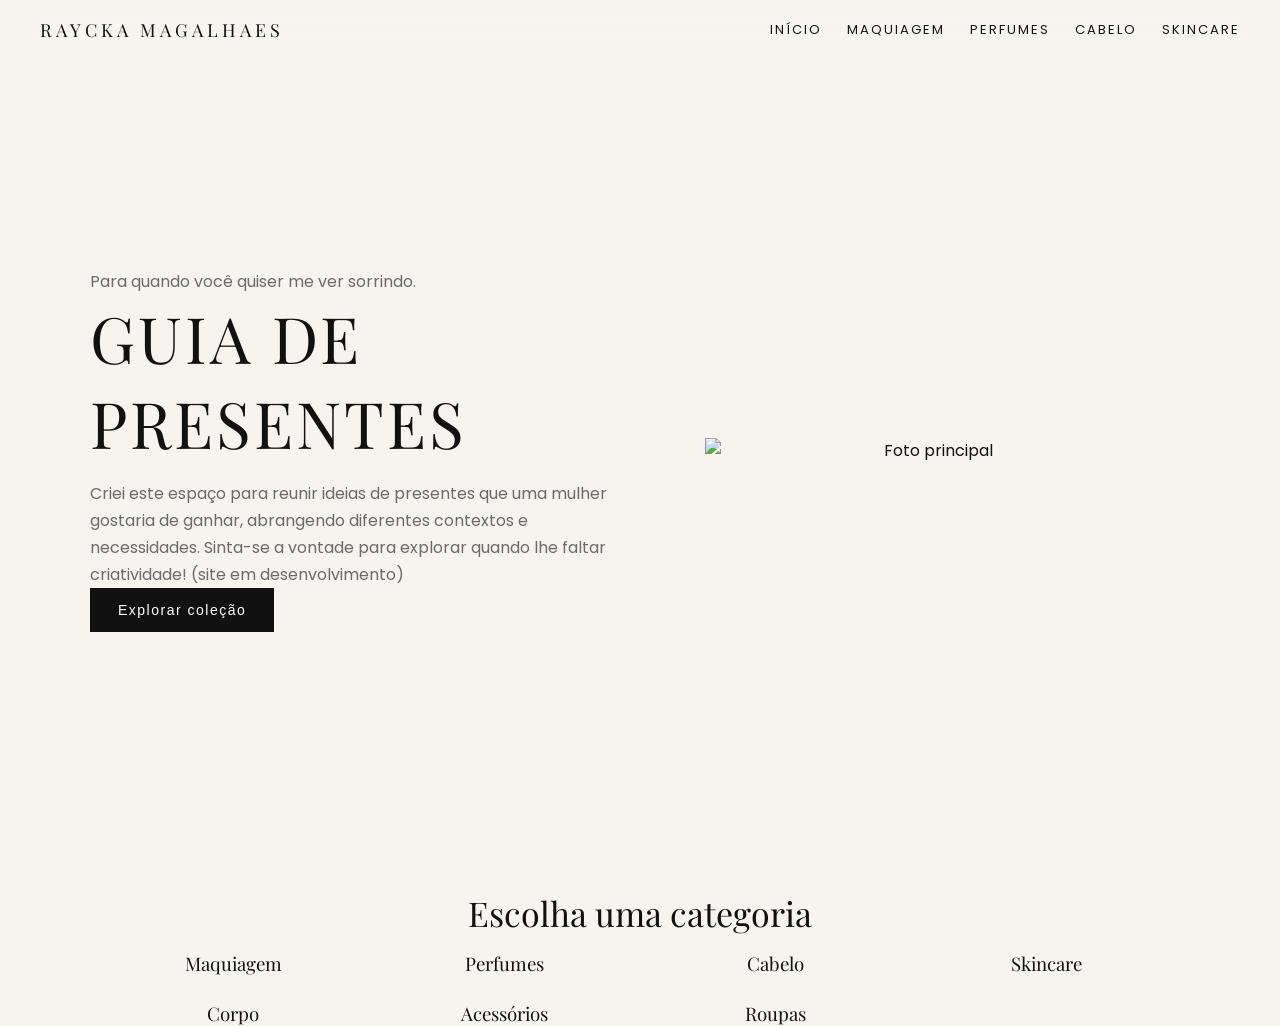
==== index.html @ 3a83c963 "Add files via upload" ====
<!DOCTYPE html>
<html lang="pt-BR">
<head>
    <meta charset="UTF-8">
    <title>GUIA DE PRESENTES</title>

    <link rel="stylesheet" href="style.css">

    <!-- Fontes -->
    <link rel="preconnect" href="https://fonts.googleapis.com">
    <link rel="preconnect" href="https://fonts.gstatic.com" crossorigin>

    <link href="https://fonts.googleapis.com/css2?family=Poppins:wght@300;400;700&family=Playfair+Display:wght@500;700&display=swap" rel="stylesheet">
</head>

<body>

<!-- ================= TOPBAR ================= -->
<nav class="topbar">

    <div class="logo">RAYCKA MAGALHAES</div>

    <div class="links">
        <a href="#hero">Início</a>
        <a href="maquiagem.html">Maquiagem</a>
        <a href="perfumes.html">Perfumes</a>
        <a href="Cabelo.html">Cabelo</a>
        <a href="skincare.html">Skincare</a>
    </div>

</nav>


<!-- ================= HERO ================= -->
<section id="hero" class="hero container">

    <div class="hero-texto">

        <p class="subtitulo">Para quando você quiser me ver sorrindo.</p>

        <h1>GUIA DE PRESENTES</h1>

        <p class="descricao">
            Criei este espaço para reunir ideias de presentes que uma mulher gostaria de ganhar, abrangendo diferentes contextos e necessidades. Sinta-se a vontade para explorar quando lhe faltar criatividade! (site em desenvolvimento)
        </p>

        <button class="botao-principal" onclick="window.location.href='index.html#categorias'">
                Explorar coleção
        </button>

    </div>

    <div class="hero-imagem">
        <img src="images/foto-principal.jpg" alt="Foto principal">
    </div>

</section>


<!-- ================= CATEGORIAS ================= -->
<section id="categorias" class="categorias container">

    <h2>Escolha uma categoria</h2>
 
    <div class="categorias-grid">

        <a href="maquiagem.html" class="categoria-card">
             <h3>Maquiagem</h3>
        </a>

        <a href="perfumes.html" class="categoria-card">
             <h3>Perfumes</h3>
        </a>

        <a href="Cabelo.html" class="categoria-card">
             <h3>Cabelo</h3>
        </a>

        <a href="skincare.html" class="categoria-card">
             <h3>Skincare</h3>
        </a>

        <a href="#" class="categoria-card">
             <h3>Corpo</h3>
        </a>

        <a href="#" class="categoria-card">
             <h3>Acessórios</h3>
        </a>

        <a href="#" class="categoria-card">
             <h3>Roupas</h3>
        </a>

    </div>

</section>

</body>
</html>
---- style.css ----
/* ===========================
   VARIÁVEIS (CORES LUXO)
=========================== */

:root {
    --cor-fundo: #f7f4ef;
    --cor-principal: #111111;
    --cor-secundaria: #3a3a3a;
    --cor-texto-claro: #6b6b6b;
    --cor-branco: #ffffff;
}

/* ===========================
   RESET BÁSICO
=========================== */

* {
    margin: 0;
    padding: 0;
    box-sizing: border-box;
}

/* ===========================
   BODY
=========================== */

body {
    background-color: var(--cor-fundo);
    font-family: "Poppins", sans-serif;
    color: var(--cor-principal);
    padding-top: 90px;
    text-align: center;
}

/* ===========================
   CONTAINER
=========================== */

.container {
    max-width: 1100px;
    margin: 0 auto;
    padding: 0 20px;
}

/* ===========================
   TIPOGRAFIA
=========================== */

h1, h2, h3 {
    font-family: "Playfair Display", serif;
    font-weight: 400;
}

h1 {
    font-size: 64px;
    letter-spacing: 3px;
    margin-bottom: 15px;
}

h2 {
    font-size: 34px;
    margin-bottom: 15px;
}

p {
    font-size: 16px;
    line-height: 1.7;
    color: var(--cor-texto-claro);
}

/* ===========================
   LINKS
=========================== */

a {
    text-decoration: none;
    color: inherit;
}

/* ===========================
   BOTÕES
=========================== */

button,
.botao-principal {
    background: var(--cor-principal);
    color: var(--cor-branco);
    border: none;
    padding: 14px 28px;
    font-size: 14px;
    letter-spacing: 1.5px;
    cursor: pointer;
    transition: 0.3s ease;
}

button:hover,
.botao-principal:hover {
    background: #000;
    transform: translateY(-2px);
}

/* ===========================
   TOPBAR
=========================== */

.topbar {
    position: fixed;
    top: 0;
    left: 0;
    width: 100%;
    padding: 18px 40px;

    display: flex;
    justify-content: space-between;
    align-items: center;

    background: rgba(247, 244, 239, 0.75);
    backdrop-filter: blur(14px);
    z-index: 9999;
}

.logo {
    font-family: "Playfair Display", serif;
    font-size: 18px;
    letter-spacing: 4px;
}

.topbar .links {
    display: flex;
    gap: 25px;
}

.topbar .links a {
    font-size: 13px;
    letter-spacing: 2px;
    text-transform: uppercase;
}

/* ===========================
   HERO (SEM OVERFLOW)
=========================== */

.hero {
    display: flex;
    align-items: center;
    justify-content: space-between;
    gap: 60px;
    min-height: 80vh;
    padding: 60px 0;
}

.hero-texto {
    flex: 1;
    text-align: left;
}

.hero-imagem {
    flex: 1;
    display: flex;
    justify-content: center;
}

.hero-imagem img {
    width: 100%;
    max-width: 450px;
}

/* ===========================
   CATEGORIAS
=========================== */

.categorias {
    margin-top: 80px;
}

.categorias-grid {
    display: grid;
    grid-template-columns: repeat(auto-fit, minmax(220px, 1fr));
    gap: 25px;
}

/* ===========================
   GRID DE PRODUTOS
=========================== */

.grid {
    display: grid;
    grid-template-columns: repeat(auto-fit, minmax(220px, 1fr));
    gap: 25px;
    align-items: stretch;
}

/* ===========================
   CARD PADRONIZADO (CORRIGIDO)
=========================== */

.card {
    background: var(--cor-branco);
    border: 1px solid rgba(0, 0, 0, 0.06);
    border-radius: 15px;

    padding: 18px;

    display: flex;
    flex-direction: column;

    height: 100%;
}

/* hover */
.card:hover {
    transform: translateY(-6px);
    box-shadow: 0 18px 40px rgba(0, 0, 0, 0.12);
}

/* imagem uniforme */
.card img {
    width: 100%;
    height: 210px;
    object-fit: cover;
    border-radius: 12px;
    margin-bottom: 12px;
}

/* texto */
.card h2 {
    font-size: 18px;
    margin: 8px 0;
}

.card p {
    font-size: 14px;
    margin: 3px 0;
}

/* botão sempre embaixo */
.card a {
    margin-top: auto;
}

.card button {
    width: 100%;
    margin-top: 15px;
}

/* ===========================
   MENU CATEGORIAS
=========================== */

.menu-categorias {
    display: flex;
    justify-content: center;
    gap: 12px;
    margin: 30px 0;
    flex-wrap: wrap;
}

.menu-categorias a {
    background: var(--cor-principal);
    color: white;
    padding: 10px 18px;
    font-size: 13px;
}

/* ===========================
   UTILIDADES
=========================== */

section {
    padding: 80px 0;
    scroll-margin-top: 120px;
}

.escondido {
    display: none;
}

.visivel {
    display: block;
}
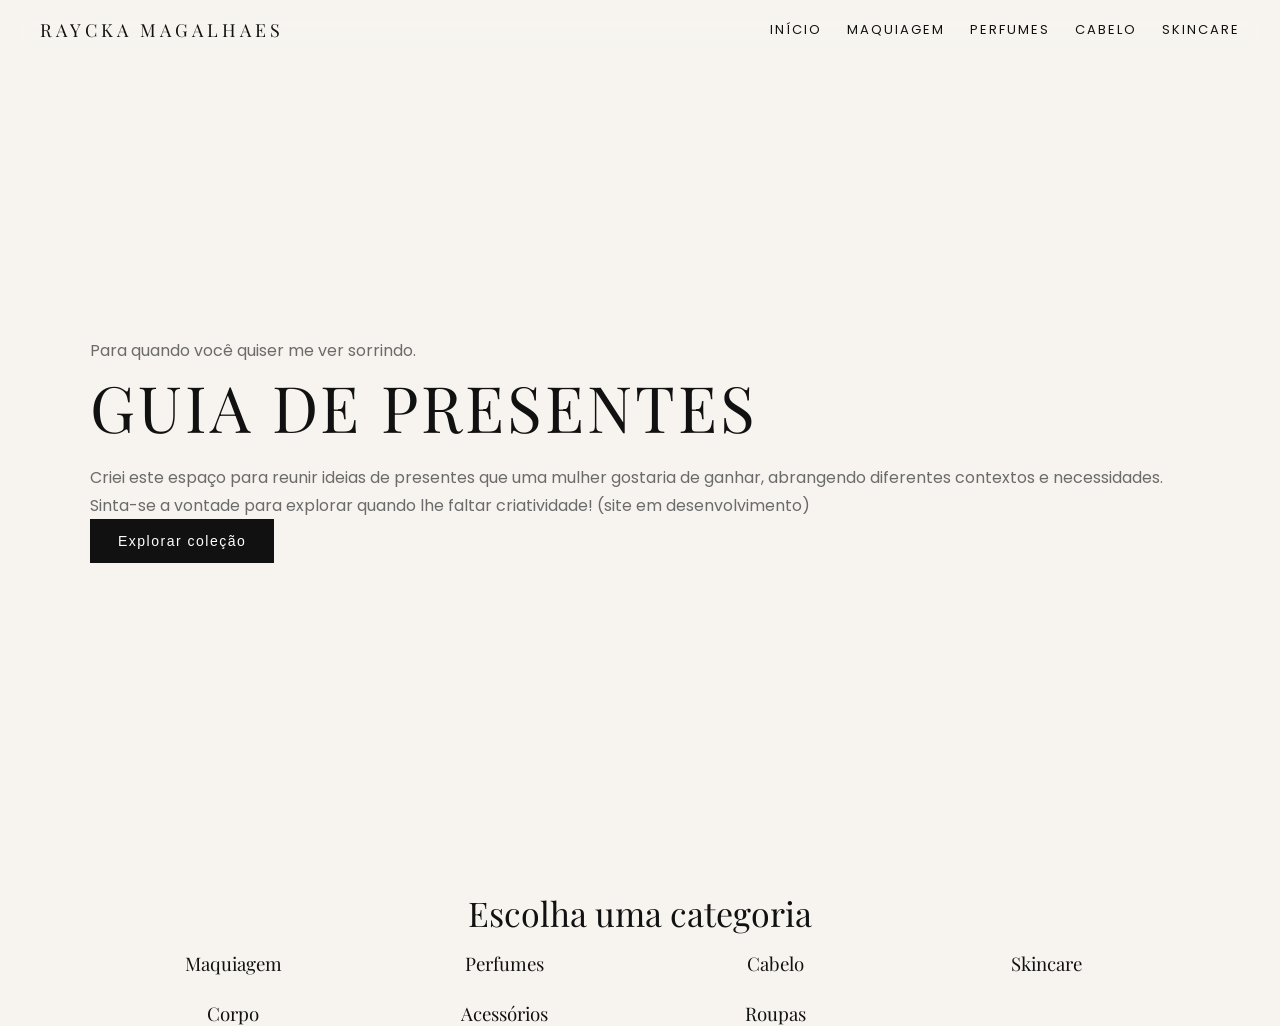
==== commit 07842416: "Fix HTML formatting and structure" ====
--- a/index.html
+++ b/index.html
@@ -50,10 +50,6 @@
 
     </div>
 
-    <div class="hero-imagem">
-        <img src="images/foto-principal.jpg" alt="Foto principal">
-    </div>
-
 </section>
 
 
@@ -97,4 +93,4 @@
 </section>
 
 </body>
-</html>+</html>
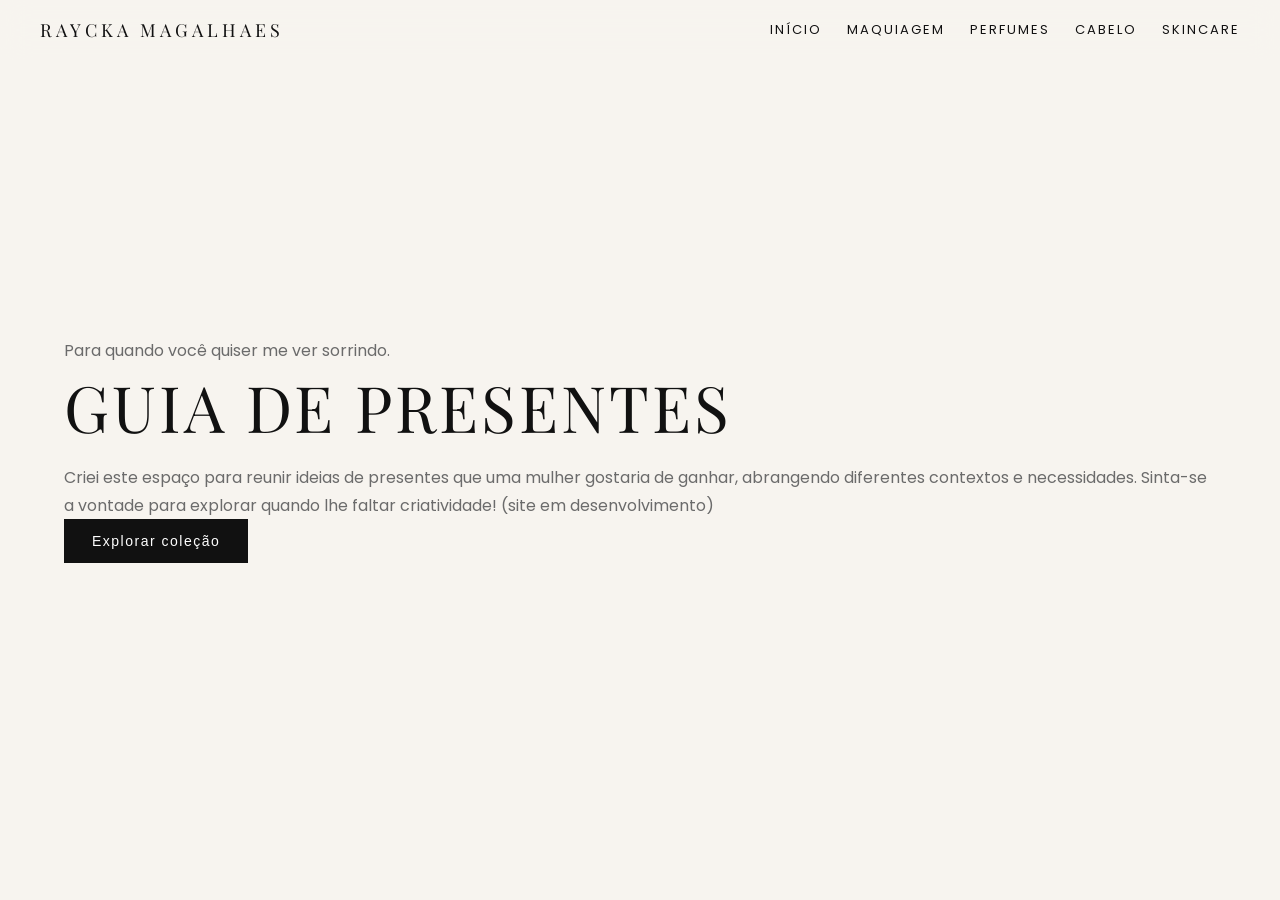
==== commit f489c187: "Enhance HTML structure and interactivity" ====
--- a/index.html
+++ b/index.html
@@ -1,7 +1,11 @@
 <!DOCTYPE html>
 <html lang="pt-BR">
 <head>
+
     <meta charset="UTF-8">
+
+    <meta name="viewport" content="width=device-width, initial-scale=1.0">
+
     <title>GUIA DE PRESENTES</title>
 
     <link rel="stylesheet" href="style.css">
@@ -12,7 +16,6 @@
 
     <link href="https://fonts.googleapis.com/css2?family=Poppins:wght@300;400;700&family=Playfair+Display:wght@500;700&display=swap" rel="stylesheet">
 </head>
-
 <body>
 
 <!-- ================= TOPBAR ================= -->
@@ -27,7 +30,6 @@
         <a href="Cabelo.html">Cabelo</a>
         <a href="skincare.html">Skincare</a>
     </div>
-
 </nav>
 
 
@@ -44,17 +46,15 @@
             Criei este espaço para reunir ideias de presentes que uma mulher gostaria de ganhar, abrangendo diferentes contextos e necessidades. Sinta-se a vontade para explorar quando lhe faltar criatividade! (site em desenvolvimento)
         </p>
 
-        <button class="botao-principal" onclick="window.location.href='index.html#categorias'">
-                Explorar coleção
+        <button class="botao-principal" onclick="mostrarCategorias()">
+          Explorar coleção
         </button>
-
     </div>
-
 </section>
 
 
 <!-- ================= CATEGORIAS ================= -->
-<section id="categorias" class="categorias container">
+<section id="categorias" class="categorias container escondido">
 
     <h2>Escolha uma categoria</h2>
  
@@ -87,10 +87,23 @@
         <a href="#" class="categoria-card">
              <h3>Roupas</h3>
         </a>
+    </div>
+</section>
 
-    </div>
+<script>
 
-</section>
+function mostrarCategorias() {
+    const hero = document.getElementById("hero");
+    const categorias = document.getElementById("categorias");
+    hero.style.display = "none";
+    categorias.classList.remove("escondido");
+    window.scrollTo({
+        top: 0,
+        behavior: "smooth"
+    });
+}
+
+</script>
 
 </body>
 </html>
--- a/style.css
+++ b/style.css
@@ -1,5 +1,5 @@
 /* ===========================
-   VARIÁVEIS (CORES LUXO)
+   VARIÁVEIS (CORES)
 =========================== */
 
 :root {
@@ -26,10 +26,11 @@
 
 body {
     background-color: var(--cor-fundo);
+    color: var(--cor-principal);
+
     font-family: "Poppins", sans-serif;
-    color: var(--cor-principal);
+    text-align: center;
     padding-top: 90px;
-    text-align: center;
 }
 
 /* ===========================
@@ -37,19 +38,25 @@
 =========================== */
 
 .container {
-    max-width: 1100px;
+    width: 90%;
+    max-width: 1200px;
     margin: 0 auto;
-    padding: 0 20px;
 }
 
 /* ===========================
    TIPOGRAFIA
 =========================== */
 
-h1, h2, h3 {
+/* Títulos */
+
+h1,
+h2,
+h3 {
     font-family: "Playfair Display", serif;
     font-weight: 400;
 }
+
+/* Título Principal */
 
 h1 {
     font-size: 64px;
@@ -57,10 +64,14 @@
     margin-bottom: 15px;
 }
 
+/* Títulos Secundários */
+
 h2 {
     font-size: 34px;
     margin-bottom: 15px;
 }
+
+/* Parágrafos */
 
 p {
     font-size: 16px;
@@ -76,6 +87,7 @@
     text-decoration: none;
     color: inherit;
 }
+
 
 /* ===========================
    BOTÕES
@@ -93,6 +105,8 @@
     transition: 0.3s ease;
 }
 
+/* Efeito ao passar o mouse */
+
 button:hover,
 .botao-principal:hover {
     background: #000;
@@ -116,8 +130,11 @@
 
     background: rgba(247, 244, 239, 0.75);
     backdrop-filter: blur(14px);
+
     z-index: 9999;
 }
+
+/* Logo */
 
 .logo {
     font-family: "Playfair Display", serif;
@@ -125,6 +142,8 @@
     letter-spacing: 4px;
 }
 
+/* Links do menu */
+
 .topbar .links {
     display: flex;
     gap: 25px;
@@ -136,8 +155,9 @@
     text-transform: uppercase;
 }
 
-/* ===========================
-   HERO (SEM OVERFLOW)
+
+/* ===========================
+   HERO
 =========================== */
 
 .hero {
@@ -149,11 +169,15 @@
     padding: 60px 0;
 }
 
+/* Texto do Hero */
+
 .hero-texto {
     flex: 1;
     text-align: left;
 }
 
+/* Imagem do Hero */
+
 .hero-imagem {
     flex: 1;
     display: flex;
@@ -163,6 +187,7 @@
 .hero-imagem img {
     width: 100%;
     max-width: 450px;
+    height: auto;
 }
 
 /* ===========================
@@ -171,6 +196,12 @@
 
 .categorias {
     margin-top: 80px;
+
+    display: flex;
+    flex-wrap: wrap;
+    justify-content: center;
+
+    gap: 20px;
 }
 
 .categorias-grid {
@@ -185,44 +216,60 @@
 
 .grid {
     display: grid;
+
     grid-template-columns: repeat(auto-fit, minmax(220px, 1fr));
     gap: 25px;
+
     align-items: stretch;
 }
 
 /* ===========================
-   CARD PADRONIZADO (CORRIGIDO)
+   CARDS
 =========================== */
 
 .card {
     background: var(--cor-branco);
+
     border: 1px solid rgba(0, 0, 0, 0.06);
     border-radius: 15px;
 
     padding: 18px;
-
     display: flex;
     flex-direction: column;
-
     height: 100%;
 }
 
-/* hover */
+/* Efeito ao passar o mouse */
+
 .card:hover {
     transform: translateY(-6px);
     box-shadow: 0 18px 40px rgba(0, 0, 0, 0.12);
 }
 
-/* imagem uniforme */
+
+/* Imagem dos produtos */
+
 .card img {
     width: 100%;
     height: 210px;
+
     object-fit: cover;
+
     border-radius: 12px;
     margin-bottom: 12px;
 }
 
-/* texto */
+
+/* Ajuste geral das imagens */
+
+img {
+    max-width: 100%;
+    height: auto;
+}
+
+
+/* Textos dos cards */
+
 .card h2 {
     font-size: 18px;
     margin: 8px 0;
@@ -233,7 +280,9 @@
     margin: 3px 0;
 }
 
-/* botão sempre embaixo */
+
+/* Botão sempre no final */
+
 .card a {
     margin-top: auto;
 }
@@ -244,20 +293,25 @@
 }
 
 /* ===========================
-   MENU CATEGORIAS
+   MENU DE CATEGORIAS
 =========================== */
 
 .menu-categorias {
     display: flex;
     justify-content: center;
+
     gap: 12px;
     margin: 30px 0;
+
     flex-wrap: wrap;
 }
+
+/* Botões das categorias */
 
 .menu-categorias a {
     background: var(--cor-principal);
     color: white;
+
     padding: 10px 18px;
     font-size: 13px;
 }
@@ -271,10 +325,169 @@
     scroll-margin-top: 120px;
 }
 
+/* Controle de exibição */
+
 .escondido {
     display: none;
 }
 
 .visivel {
     display: block;
-}+}
+
+/* ===========================
+   RESPONSIVIDADE (TABLET)
+=========================== */
+
+@media (max-width: 1024px) {
+
+    /* Tipografia */
+
+    h1 {
+        font-size: 52px;
+    }
+
+    h2 {
+        font-size: 30px;
+    }
+
+    /* Hero */
+
+    .hero {
+        gap: 40px;
+    }
+
+    .hero-imagem img {
+        max-width: 380px;
+    }
+
+    /* Cards */
+
+    .card img {
+        height: 200px;
+    }
+
+}
+
+/* ===========================
+   RESPONSIVIDADE (CELULAR)
+=========================== */
+
+@media (max-width: 768px) {
+
+
+    /* ===========================
+       TIPOGRAFIA
+    =========================== */
+
+    h1 {
+        font-size: 38px;
+        letter-spacing: 2px;
+    }
+
+    h2 {
+        font-size: 26px;
+    }
+
+    h3 {
+        font-size: 20px;
+    }
+
+    p {
+        font-size: 15px;
+        line-height: 1.6;
+    }
+
+
+    /* ===========================
+       TOPBAR
+    =========================== */
+
+    .logo {
+        font-size: 16px;
+        letter-spacing: 3px;
+    }
+
+    .topbar {
+        padding: 18px 20px;
+    }
+
+    .topbar .links {
+        gap: 12px;
+    }
+
+    .topbar .links a {
+        font-size: 11px;
+        letter-spacing: 1px;
+    }
+
+    /* ===========================
+       HERO
+    =========================== */
+
+    .hero {
+        flex-direction: column;
+        gap: 30px;
+        text-align: center;
+    }
+
+    .hero-texto {
+        text-align: center;
+    }
+
+    .hero-imagem img {
+        max-width: 300px;
+    }
+
+    /* ===========================
+       CATEGORIAS
+    =========================== */
+
+    .categorias {
+        flex-direction: column;
+        align-items: center;
+    }
+
+    /* ===========================
+       GRID E CARDS
+    =========================== */
+
+    .grid {
+        grid-template-columns: 1fr;
+    }
+
+    .card {
+        width: 90%;
+    }
+
+    .card img {
+        height: 180px;
+    }
+
+    .card h2 {
+        font-size: 18px;
+    }
+
+    .card p {
+        font-size: 14px;
+    }
+
+    /* ===========================
+       BOTÕES
+    =========================== */
+
+    button,
+    .botao-principal {
+        font-size: 13px;
+        padding: 12px 22px;
+    }
+
+    /* ===========================
+       MENU DE CATEGORIAS
+    =========================== */
+
+    .menu-categorias a {
+        font-size: 12px;
+        padding: 9px 15px;
+    }
+}
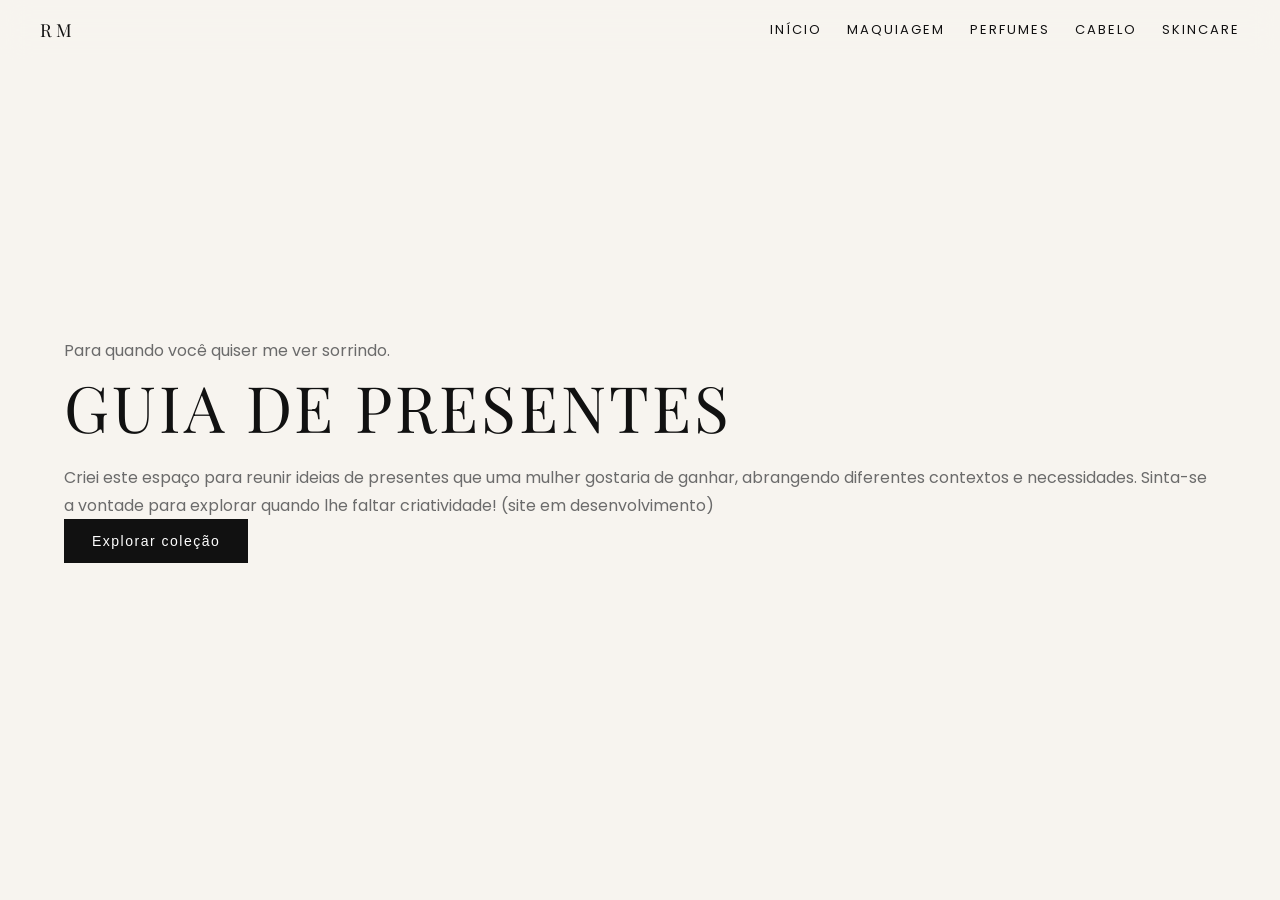
==== commit c19e4325: "Fix HTML formatting and update logo text" ====
--- a/index.html
+++ b/index.html
@@ -21,7 +21,7 @@
 <!-- ================= TOPBAR ================= -->
 <nav class="topbar">
 
-    <div class="logo">RAYCKA MAGALHAES</div>
+    <div class="logo">RM</div>
 
     <div class="links">
         <a href="#hero">Início</a>
